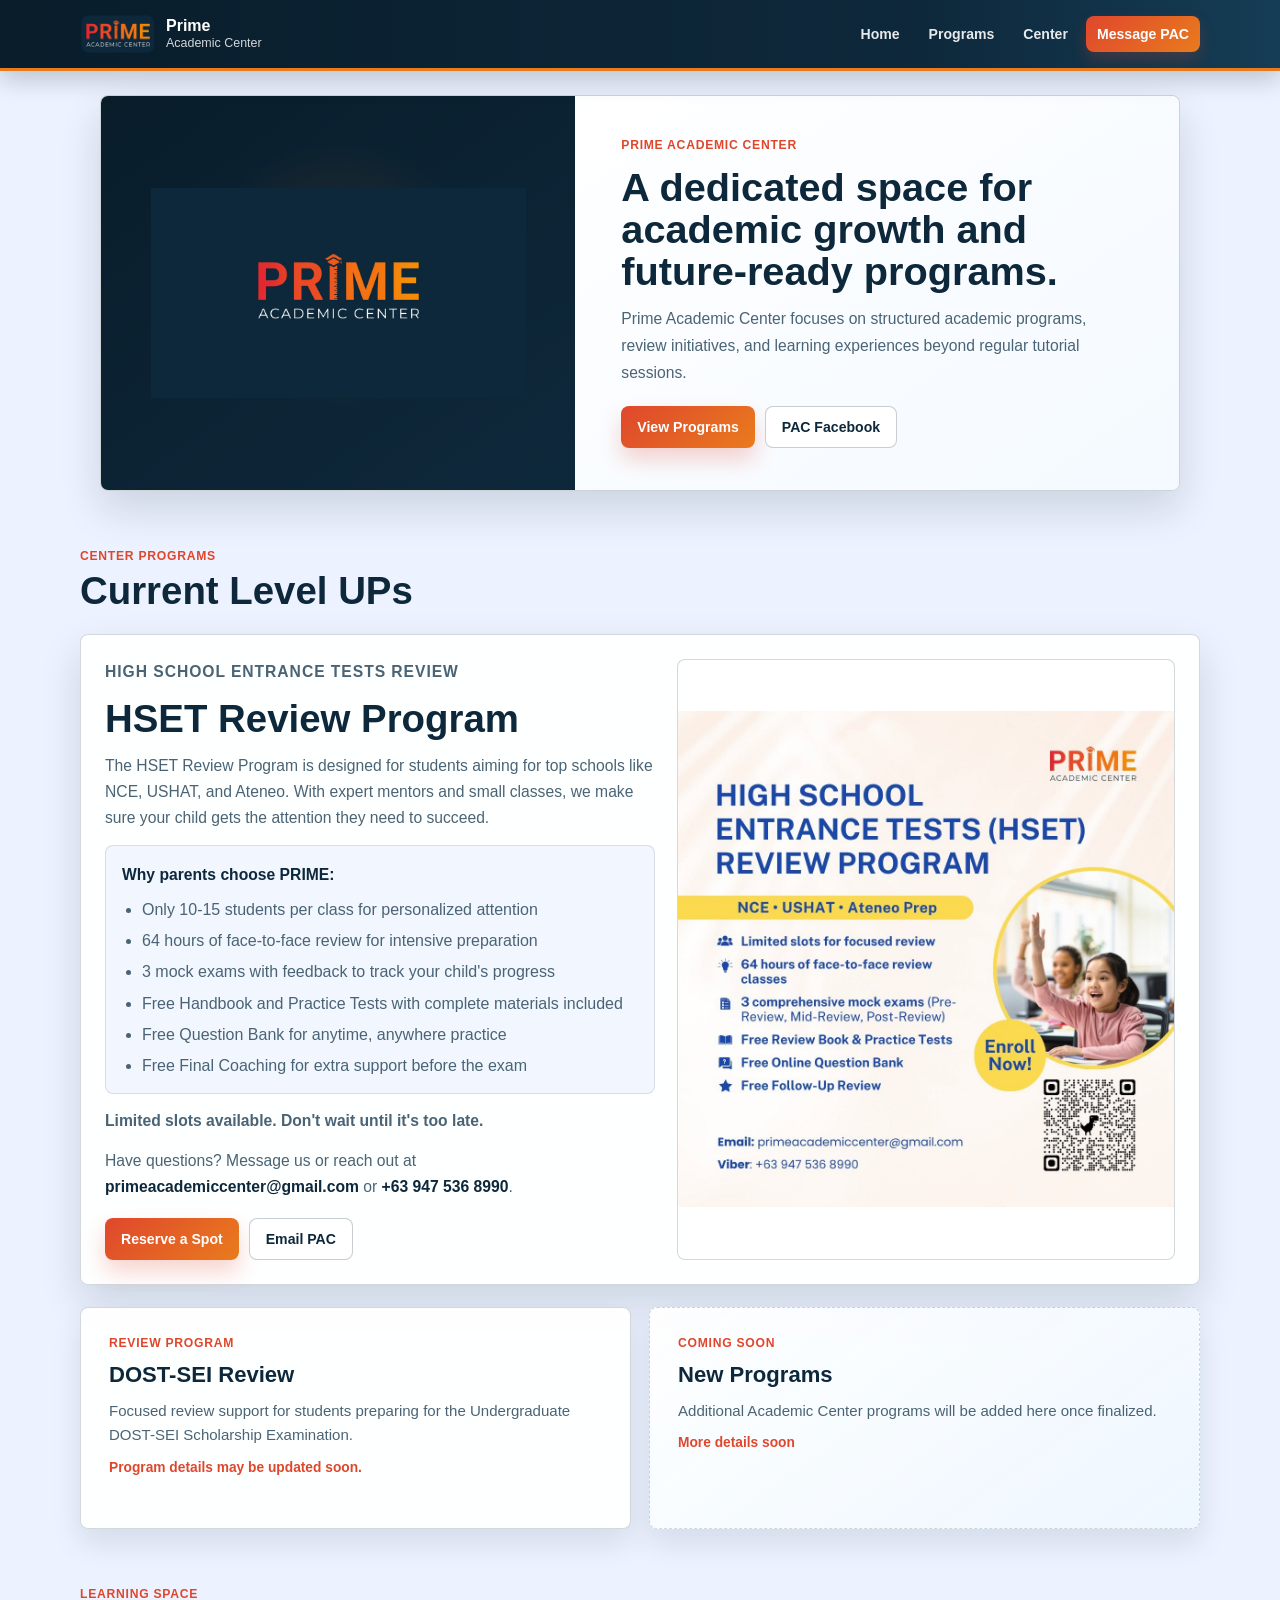
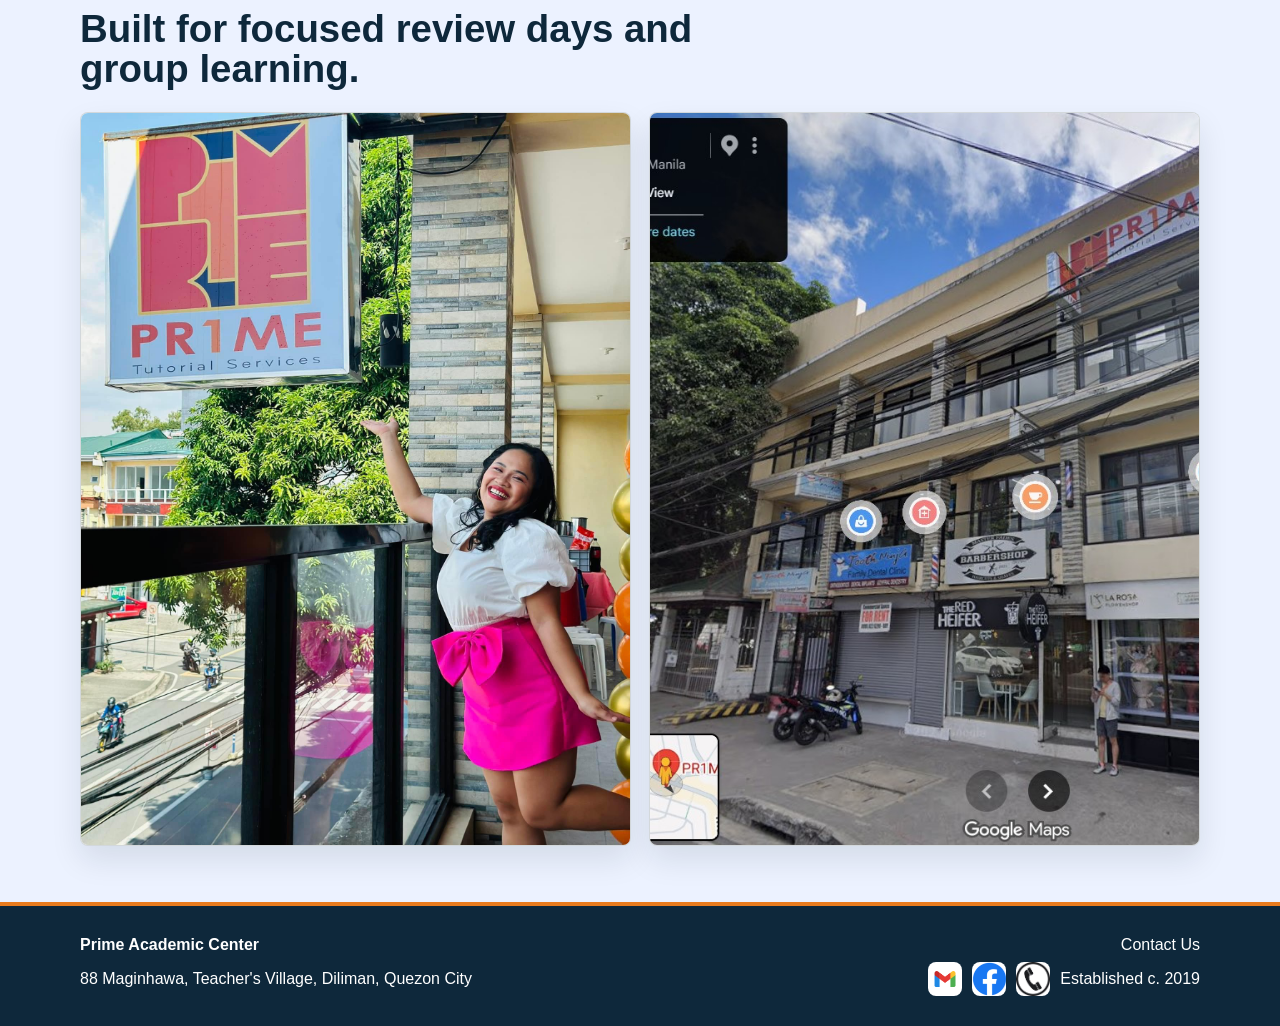
==== primeacademiccenter/index.html @ 63d29a65 "Add Prime Academic Center website" ====
<!DOCTYPE html>
<html lang="en">
<head>
  <meta charset="UTF-8">
  <meta name="viewport" content="width=device-width, initial-scale=1.0">
  <title>Prime Academic Center</title>
  <link rel="icon" type="image/png" href="Assets/primeacademiccenter.png">
  <link rel="stylesheet" href="style.css">
</head>
<body>
  <header class="site-header">
    <nav class="nav-shell" aria-label="Main navigation">
      <a class="brand" href="#home" aria-label="Prime Academic Center home">
        <img src="Assets/primeacademiccenter.png" alt="Prime Academic Center logo">
        <span><strong>Prime</strong><small>Academic Center</small></span>
      </a>

      <button class="menu-toggle" type="button" aria-label="Toggle menu" aria-expanded="false" data-menu-toggle>
        <span></span>
        <span></span>
        <span></span>
      </button>

      <div class="nav-links" data-nav-links>
        <a href="#home">Home</a>
        <a href="#programs">Programs</a>
        <a href="#center">Center</a>
        <a class="nav-cta" href="https://www.facebook.com/prime.academic.center" target="_blank" rel="noreferrer">Message PAC</a>
      </div>
    </nav>
  </header>

  <main id="home">
    <section class="hero" aria-labelledby="hero-title">
      <div class="hero-media">
        <img src="Assets/primeheader.jpg" alt="Prime Academic Center header">
      </div>

      <div class="hero-copy">
        <p class="eyebrow">Prime Academic Center</p>
        <h1 id="hero-title">A dedicated space for academic growth and future-ready programs.</h1>
        <p>Prime Academic Center focuses on structured academic programs, review initiatives, and learning experiences beyond regular tutorial sessions.</p>
        <div class="hero-actions">
          <a class="button primary" href="#programs">View Programs</a>
          <a class="button secondary" href="https://www.facebook.com/prime.academic.center" target="_blank" rel="noreferrer">PAC Facebook</a>
        </div>
      </div>
    </section>

    <section class="section program-section" id="programs" aria-labelledby="programs-title">
      <div class="section-heading">
        <p class="eyebrow">Center Programs</p>
        <h2 id="programs-title">Current Level UPs</h2>
      </div>

      <article class="featured-program" aria-labelledby="hset-title">
        <div class="featured-program-copy">
          <p class="package-type">High School Entrance Tests Review</p>
          <h3 id="hset-title">HSET Review Program</h3>
          <p>The HSET Review Program is designed for students aiming for top schools like NCE, USHAT, and Ateneo. With expert mentors and small classes, we make sure your child gets the attention they need to succeed.</p>

          <div class="program-benefits" aria-label="Why parents choose Prime">
            <p>Why parents choose PRIME:</p>
            <ul>
              <li>Only 10-15 students per class for personalized attention</li>
              <li>64 hours of face-to-face review for intensive preparation</li>
              <li>3 mock exams with feedback to track your child's progress</li>
              <li>Free Handbook and Practice Tests with complete materials included</li>
              <li>Free Question Bank for anytime, anywhere practice</li>
              <li>Free Final Coaching for extra support before the exam</li>
            </ul>
          </div>

          <p class="program-note">Limited slots available. Don't wait until it's too late.</p>
          <p class="program-contact">Have questions? Message us or reach out at <a href="mailto:primeacademiccenter@gmail.com">primeacademiccenter@gmail.com</a> or <a href="tel:+639475368990">+63 947 536 8990</a>.</p>
          <div class="program-actions">
            <a class="button primary" href="https://forms.gle/pj1DFYrAiUoxHzqt6" target="_blank" rel="noreferrer">Reserve a Spot</a>
            <a class="button secondary" href="mailto:primeacademiccenter@gmail.com">Email PAC</a>
          </div>
        </div>

        <figure class="featured-program-media">
          <img src="Assets/hset-review-program.png" alt="High School Entrance Tests Review Program flyer">
        </figure>
      </article>

      <div class="program-grid">
        <article class="program-card">
          <p class="package-type">Review Program</p>
          <h3>DOST-SEI Review</h3>
          <p>Focused review support for students preparing for the Undergraduate DOST-SEI Scholarship Examination.</p>
          <strong>Program details may be updated soon.</strong>
        </article>

        <article class="program-card">
          <p class="package-type">Coming Soon</p>
          <h3>New Programs</h3>
          <p>Additional Academic Center programs will be added here once finalized.</p>
          <strong>More details soon</strong>
        </article>
      </div>
    </section>

    <section class="section center-section" id="center" aria-labelledby="center-title">
      <div class="section-heading">
        <p class="eyebrow">Learning Space</p>
        <h2 id="center-title">Built for focused review days and group learning.</h2>
      </div>

      <div class="center-grid">
        <figure>
          <img src="Assets/center-1.jpg" alt="Prime Academic Center study space">
        </figure>
        <figure>
          <img src="Assets/center-3.jpg" alt="Prime Academic Center room setup">
        </figure>
      </div>
    </section>
  </main>

  <footer class="site-footer" id="contact">
    <div class="footer-brand">
      <p><a href="https://www.facebook.com/prime.academic.center" target="_blank" rel="noreferrer">Prime Academic Center</a></p>
      <a href="https://maps.app.goo.gl/qiUj7NpMVCg9RLWh9" target="_blank" rel="noreferrer">88 Maginhawa, Teacher's Village, Diliman, Quezon City</a>
    </div>

    <div class="footer-contact">
      <span>Contact Us</span>
      <div class="footer-socials" aria-label="Contact links">
        <a class="footer-icon" href="mailto:primeacademiccenter@gmail.com" aria-label="Email Prime Academic Center"><img src="Assets/gmail.jpg" alt=""></a>
        <a class="footer-icon" href="https://www.facebook.com/prime.academic.center" target="_blank" rel="noreferrer" aria-label="Prime Academic Center Facebook page"><img src="Assets/facebook.jpg" alt=""></a>
        <a class="footer-icon" href="tel:+639475368990" aria-label="Call Prime Academic Center"><img src="Assets/call.jpg" alt=""></a>
        <span>Established c. 2019</span>
      </div>
    </div>
  </footer>

  <script src="script.js"></script>
</body>
</html>
---- primeacademiccenter/style.css ----
:root {
  --navy: #0e283b;
  --navy-deep: #091d2b;
  --red: #df472d;
  --orange: #e97b1d;
  --canvas: #ecf2ff;
  --ink: #173040;
  --muted: #4a6475;
  --line: rgba(14, 40, 59, 0.18);
  --surface: rgba(255, 255, 255, 0.94);
  --shadow: 0 18px 42px rgba(9, 29, 43, 0.14);
}

* {
  box-sizing: border-box;
}

html {
  scroll-behavior: smooth;
}

body {
  min-height: 100vh;
  margin: 0;
  color: var(--ink);
  font-family: Inter, Arial, Helvetica, sans-serif;
  background: var(--canvas);
}

img {
  max-width: 100%;
  display: block;
}

a {
  color: inherit;
  text-decoration: none;
}

.site-header {
  position: sticky;
  top: 0;
  z-index: 10;
  color: #ffffff;
  background: linear-gradient(90deg, var(--navy-deep) 0%, var(--navy) 72%, #153d55 100%);
  border-bottom: 3px solid var(--orange);
  box-shadow: 0 8px 24px rgba(9, 29, 43, 0.22);
}

.nav-shell {
  width: min(1120px, calc(100% - 32px));
  min-height: 68px;
  display: flex;
  align-items: center;
  justify-content: space-between;
  gap: 20px;
  margin: 0 auto;
}

.brand {
  min-width: 0;
  display: flex;
  align-items: center;
  gap: 10px;
}

.brand img {
  width: 76px;
  height: 48px;
  object-fit: contain;
}

.brand span {
  display: grid;
  line-height: 1.05;
}

.brand strong {
  color: #ffffff;
  font-size: 1rem;
  font-weight: 800;
}

.brand small {
  margin-top: 3px;
  color: rgba(255, 255, 255, 0.82);
  font-size: 0.78rem;
  font-weight: 500;
}

.nav-links {
  display: flex;
  align-items: center;
  gap: 7px;
}

.nav-links a {
  min-height: 36px;
  display: inline-flex;
  align-items: center;
  padding: 0 11px;
  color: rgba(255, 255, 255, 0.9);
  border-radius: 8px;
  font-size: 0.88rem;
  font-weight: 800;
}

.nav-links a:hover {
  color: #ffffff;
  background: rgba(255, 255, 255, 0.1);
}

.nav-links .nav-cta {
  color: #ffffff;
  background: linear-gradient(135deg, var(--red), var(--orange));
  box-shadow: 0 8px 16px rgba(223, 71, 45, 0.22);
}

.menu-toggle {
  width: 42px;
  height: 38px;
  display: none;
  place-items: center;
  padding: 8px;
  border: 1px solid rgba(255, 255, 255, 0.32);
  border-radius: 8px;
  background: rgba(255, 255, 255, 0.1);
}

.menu-toggle span {
  width: 20px;
  height: 2px;
  display: block;
  margin: 2px 0;
  border-radius: 999px;
  background: #ffffff;
}

main {
  min-height: calc(100vh - 68px);
  padding-bottom: 56px;
}

.hero {
  width: min(1080px, calc(100% - 44px));
  display: grid;
  grid-template-columns: minmax(0, 0.88fr) minmax(0, 1.12fr);
  margin: 24px auto 0;
  overflow: hidden;
  border: 1px solid rgba(14, 40, 59, 0.2);
  border-radius: 8px;
  background: var(--surface);
  box-shadow: var(--shadow);
}

.hero-media {
  min-height: 340px;
  display: grid;
  place-items: center;
  padding: 22px;
  background:
    radial-gradient(circle at 50% 45%, rgba(233, 123, 29, 0.14) 0%, rgba(233, 123, 29, 0) 42%),
    linear-gradient(145deg, var(--navy-deep), var(--navy));
}

.hero-media img {
  width: 100%;
  max-height: 210px;
  object-fit: contain;
}

.hero-copy {
  display: grid;
  align-content: center;
  gap: 14px;
  padding: 42px 46px;
  background: linear-gradient(145deg, rgba(255, 255, 255, 0.98), rgba(243, 249, 255, 0.95));
}

.eyebrow,
.package-type {
  margin: 0;
  color: var(--red);
  font-size: 0.76rem;
  font-weight: 900;
  letter-spacing: 0.06em;
  text-transform: uppercase;
}

.hero h1,
.section-heading h2 {
  margin: 0;
  color: var(--navy);
  font-weight: 900;
  line-height: 1.06;
}

.hero h1 {
  max-width: 650px;
  font-size: clamp(2.15rem, 3.1vw, 3.1rem);
}

.hero p:not(.eyebrow) {
  max-width: 590px;
  margin: 0;
  color: var(--muted);
  font-size: 0.98rem;
  line-height: 1.7;
}

.hero-actions {
  display: flex;
  flex-wrap: wrap;
  gap: 10px;
  margin-top: 6px;
}

.button {
  min-height: 42px;
  display: inline-flex;
  align-items: center;
  justify-content: center;
  padding: 0 16px;
  border-radius: 8px;
  font-size: 0.88rem;
  font-weight: 800;
}

.button.primary {
  color: #ffffff;
  background: linear-gradient(135deg, var(--red), var(--orange));
  box-shadow: 0 12px 22px rgba(223, 71, 45, 0.23);
}

.button.secondary {
  color: var(--navy);
  border: 1px solid rgba(14, 40, 59, 0.23);
  background: #ffffff;
}

.section {
  width: min(1120px, calc(100% - 44px));
  margin: 0 auto;
  padding: 58px 0 0;
}

.section-heading {
  max-width: 720px;
  margin-bottom: 22px;
}

.section-heading h2 {
  margin-top: 8px;
  font-size: clamp(1.8rem, 3vw, 2.65rem);
}

.featured-program {
  display: grid;
  grid-template-columns: minmax(0, 1.05fr) minmax(280px, 0.95fr);
  gap: 22px;
  align-items: stretch;
  margin-bottom: 22px;
  padding: 24px;
  border: 1px solid var(--line);
  border-radius: 8px;
  background: var(--surface);
  box-shadow: var(--shadow);
}

.featured-program-copy {
  display: grid;
  align-content: center;
  gap: 14px;
}

.featured-program h3 {
  margin: 0;
  color: var(--navy);
  font-size: clamp(1.7rem, 3vw, 2.45rem);
  line-height: 1.06;
}

.featured-program p {
  margin: 0;
  color: var(--muted);
  font-size: 0.98rem;
  line-height: 1.65;
}

.program-benefits {
  display: grid;
  gap: 10px;
  padding: 16px;
  border: 1px solid rgba(14, 40, 59, 0.12);
  border-radius: 8px;
  background: rgba(236, 242, 255, 0.7);
}

.program-benefits p,
.program-note {
  color: var(--navy);
  font-weight: 850;
}

.program-contact a {
  color: var(--navy);
  font-weight: 850;
}

.program-contact a:hover {
  color: var(--red);
}

.program-benefits ul {
  display: grid;
  gap: 8px;
  margin: 0;
  padding-left: 20px;
  color: var(--muted);
}

.program-benefits li {
  line-height: 1.45;
}

.program-actions {
  display: flex;
  flex-wrap: wrap;
  gap: 10px;
  margin-top: 4px;
}

.featured-program-media {
  min-height: 100%;
  margin: 0;
  overflow: hidden;
  border: 1px solid var(--line);
  border-radius: 8px;
  background: #ffffff;
}

.featured-program-media img {
  width: 100%;
  height: 100%;
  object-fit: contain;
}

.program-grid {
  display: grid;
  grid-template-columns: repeat(2, minmax(0, 1fr));
  gap: 18px;
}

.program-card {
  min-height: 222px;
  display: grid;
  align-content: start;
  gap: 12px;
  padding: 28px;
  border: 1px solid var(--line);
  border-radius: 8px;
  background: var(--surface);
  box-shadow: 0 14px 30px rgba(9, 29, 43, 0.1);
}

.program-card:nth-child(2) {
  border-style: dashed;
  background: linear-gradient(145deg, rgba(255, 255, 255, 0.94), rgba(238, 247, 255, 0.92));
}

.program-card h3 {
  margin: 0;
  color: var(--navy);
  font-size: 1.38rem;
  font-weight: 850;
  line-height: 1.15;
}

.program-card p:not(.package-type) {
  margin: 0;
  color: var(--muted);
  font-size: 0.94rem;
  line-height: 1.62;
}

.program-card strong {
  margin-top: auto;
  color: var(--red);
  font-size: 0.86rem;
  font-weight: 800;
}

.center-grid {
  display: grid;
  grid-template-columns: repeat(2, minmax(0, 1fr));
  gap: 18px;
}

.center-grid figure {
  min-height: 285px;
  margin: 0;
  overflow: hidden;
  border-radius: 8px;
  border: 1px solid var(--line);
  background: #ffffff;
  box-shadow: 0 14px 30px rgba(9, 29, 43, 0.1);
}

.center-grid img {
  width: 100%;
  height: 100%;
  object-fit: cover;
}

.site-footer {
  display: flex;
  justify-content: space-between;
  gap: 28px;
  padding: 30px max(22px, calc((100% - 1120px) / 2));
  color: #ffffff;
  background: var(--navy);
  border-top: 4px solid var(--orange);
}

.footer-brand,
.footer-contact {
  display: grid;
  gap: 8px;
}

.footer-brand p {
  margin: 0;
  font-weight: 900;
}

.footer-brand a:hover,
.footer-icon:hover {
  color: #ffd5b6;
}

.footer-contact {
  justify-items: end;
}

.footer-socials {
  display: flex;
  flex-wrap: wrap;
  align-items: center;
  justify-content: flex-end;
  gap: 10px;
}

.footer-icon {
  width: 34px;
  height: 34px;
  display: grid;
  place-items: center;
  overflow: hidden;
  border-radius: 8px;
  background: #ffffff;
}

.footer-icon img {
  width: 100%;
  height: 100%;
  object-fit: cover;
}

.reveal-on-scroll {
  opacity: 0;
  transform: translateY(18px);
  transition: opacity 0.45s ease, transform 0.45s ease;
}

.reveal-on-scroll.is-visible {
  opacity: 1;
  transform: translateY(0);
}

@media (max-width: 900px) {
  .hero,
  .featured-program,
  .program-grid,
  .center-grid {
    grid-template-columns: 1fr;
  }

  .hero-media {
    min-height: 300px;
  }

  .hero-copy {
    padding: 36px;
  }

  .featured-program-media {
    min-height: 360px;
  }

  .site-footer {
    display: grid;
  }

  .footer-contact {
    justify-items: start;
  }

  .footer-socials {
    justify-content: flex-start;
  }
}

@media (max-width: 700px) {
  .menu-toggle {
    display: grid;
  }

  .nav-links {
    position: absolute;
    right: 16px;
    left: 16px;
    top: calc(100% + 8px);
    display: none;
    padding: 10px;
    border-radius: 8px;
    background: var(--navy);
    box-shadow: 0 18px 34px rgba(9, 29, 43, 0.24);
  }

  .nav-links.open {
    display: grid;
  }

  .nav-links a,
  .nav-links .nav-cta {
    justify-content: flex-start;
    background: transparent;
    box-shadow: none;
  }
}

@media (max-width: 560px) {
  .nav-shell,
  .hero,
  .section {
    width: min(100% - 24px, 1120px);
  }

  .brand img {
    width: 62px;
    height: 40px;
  }

  .hero {
    margin-top: 20px;
  }

  .hero-media {
    min-height: 230px;
    padding: 18px;
  }

  .hero-copy {
    gap: 13px;
    padding: 26px 22px 28px;
  }

  .hero h1 {
    font-size: 2.25rem;
  }

  .section {
    padding-top: 40px;
  }

  .featured-program {
    padding: 18px;
  }

  .featured-program-media {
    min-height: 300px;
  }

  .program-card {
    min-height: 0;
    padding: 22px;
  }
}
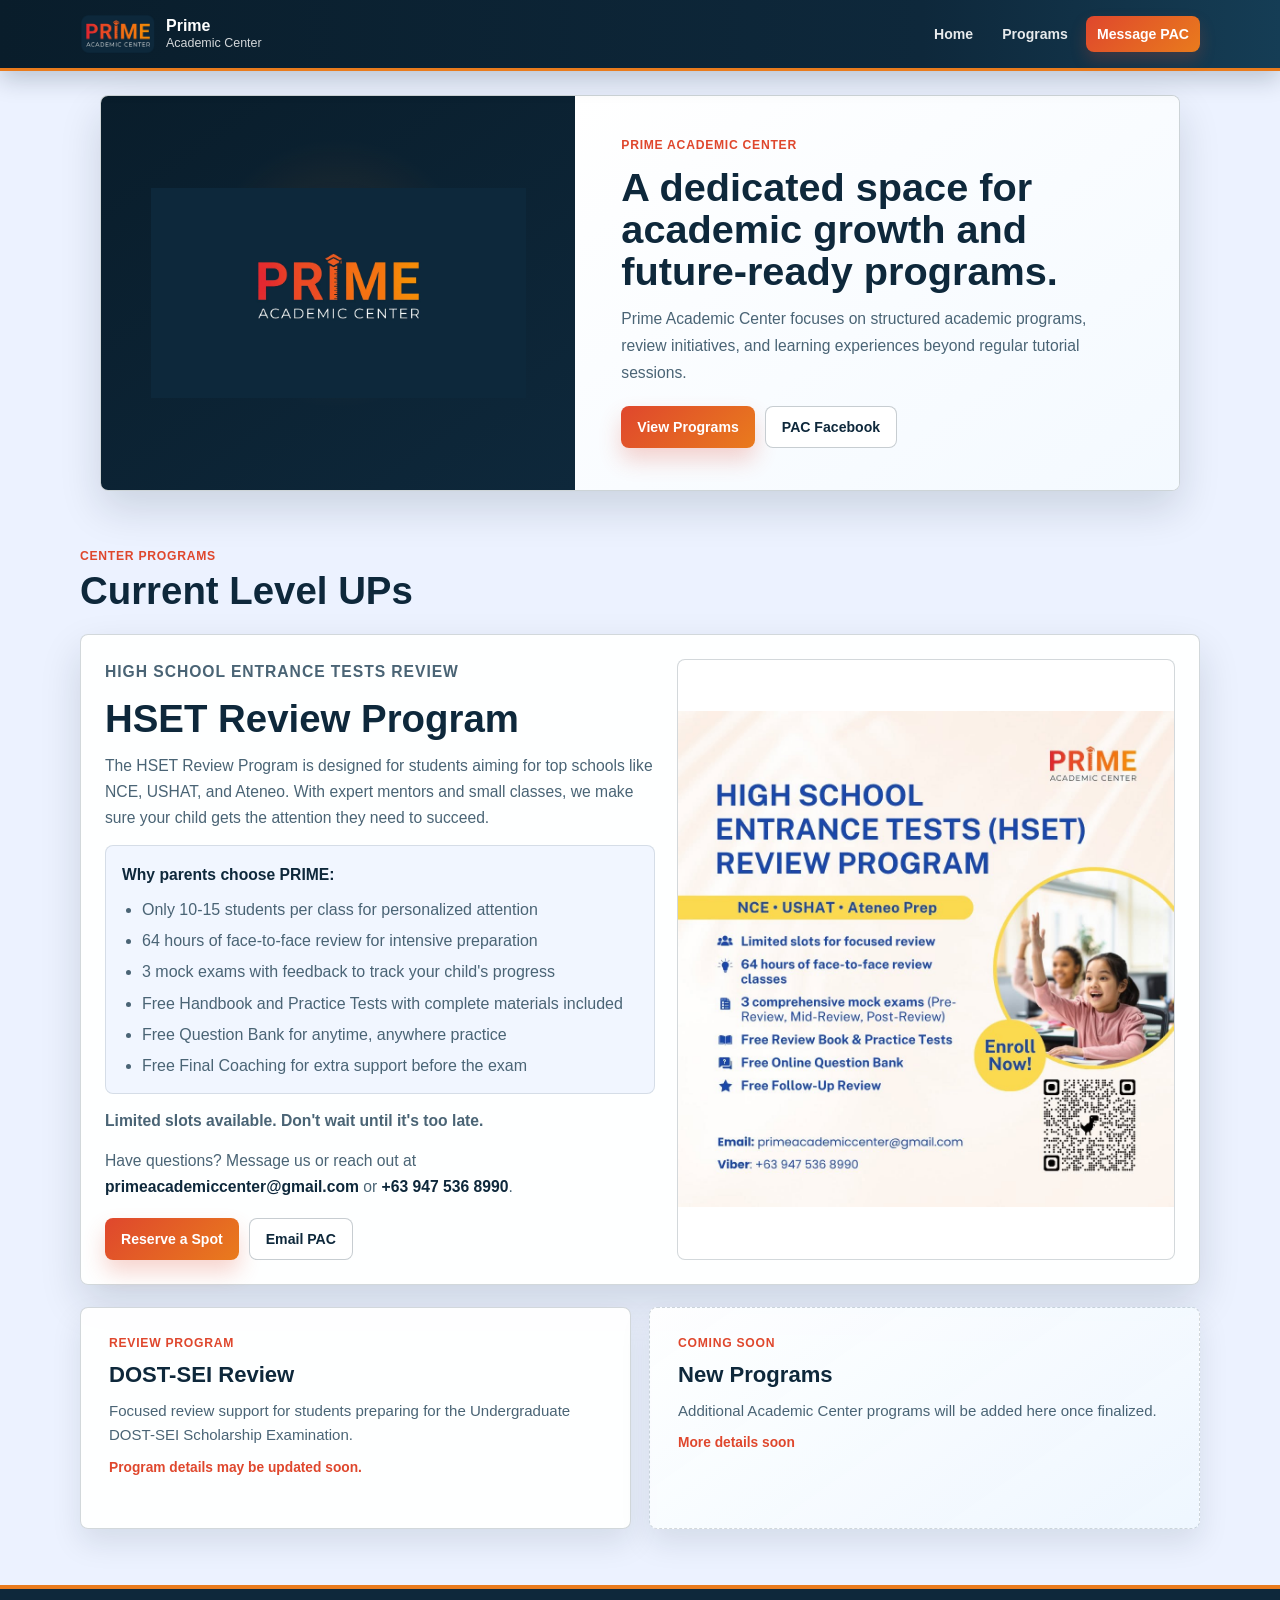
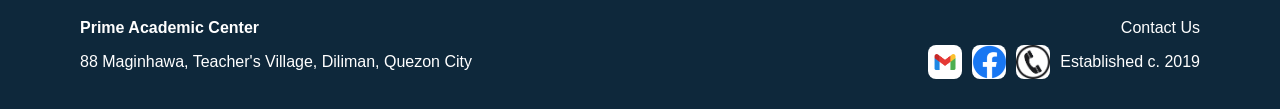
==== commit a2423452: "Remove learning space section" ====
--- a/primeacademiccenter/index.html
+++ b/primeacademiccenter/index.html
@@ -24,7 +24,6 @@
       <div class="nav-links" data-nav-links>
         <a href="#home">Home</a>
         <a href="#programs">Programs</a>
-        <a href="#center">Center</a>
         <a class="nav-cta" href="https://www.facebook.com/prime.academic.center" target="_blank" rel="noreferrer">Message PAC</a>
       </div>
     </nav>
@@ -101,21 +100,6 @@
       </div>
     </section>
 
-    <section class="section center-section" id="center" aria-labelledby="center-title">
-      <div class="section-heading">
-        <p class="eyebrow">Learning Space</p>
-        <h2 id="center-title">Built for focused review days and group learning.</h2>
-      </div>
-
-      <div class="center-grid">
-        <figure>
-          <img src="Assets/center-1.jpg" alt="Prime Academic Center study space">
-        </figure>
-        <figure>
-          <img src="Assets/center-3.jpg" alt="Prime Academic Center room setup">
-        </figure>
-      </div>
-    </section>
   </main>
 
   <footer class="site-footer" id="contact">
--- a/primeacademiccenter/style.css
+++ b/primeacademiccenter/style.css
@@ -390,28 +390,6 @@
   font-weight: 800;
 }
 
-.center-grid {
-  display: grid;
-  grid-template-columns: repeat(2, minmax(0, 1fr));
-  gap: 18px;
-}
-
-.center-grid figure {
-  min-height: 285px;
-  margin: 0;
-  overflow: hidden;
-  border-radius: 8px;
-  border: 1px solid var(--line);
-  background: #ffffff;
-  box-shadow: 0 14px 30px rgba(9, 29, 43, 0.1);
-}
-
-.center-grid img {
-  width: 100%;
-  height: 100%;
-  object-fit: cover;
-}
-
 .site-footer {
   display: flex;
   justify-content: space-between;
@@ -480,8 +458,7 @@
 @media (max-width: 900px) {
   .hero,
   .featured-program,
-  .program-grid,
-  .center-grid {
+  .program-grid {
     grid-template-columns: 1fr;
   }
 
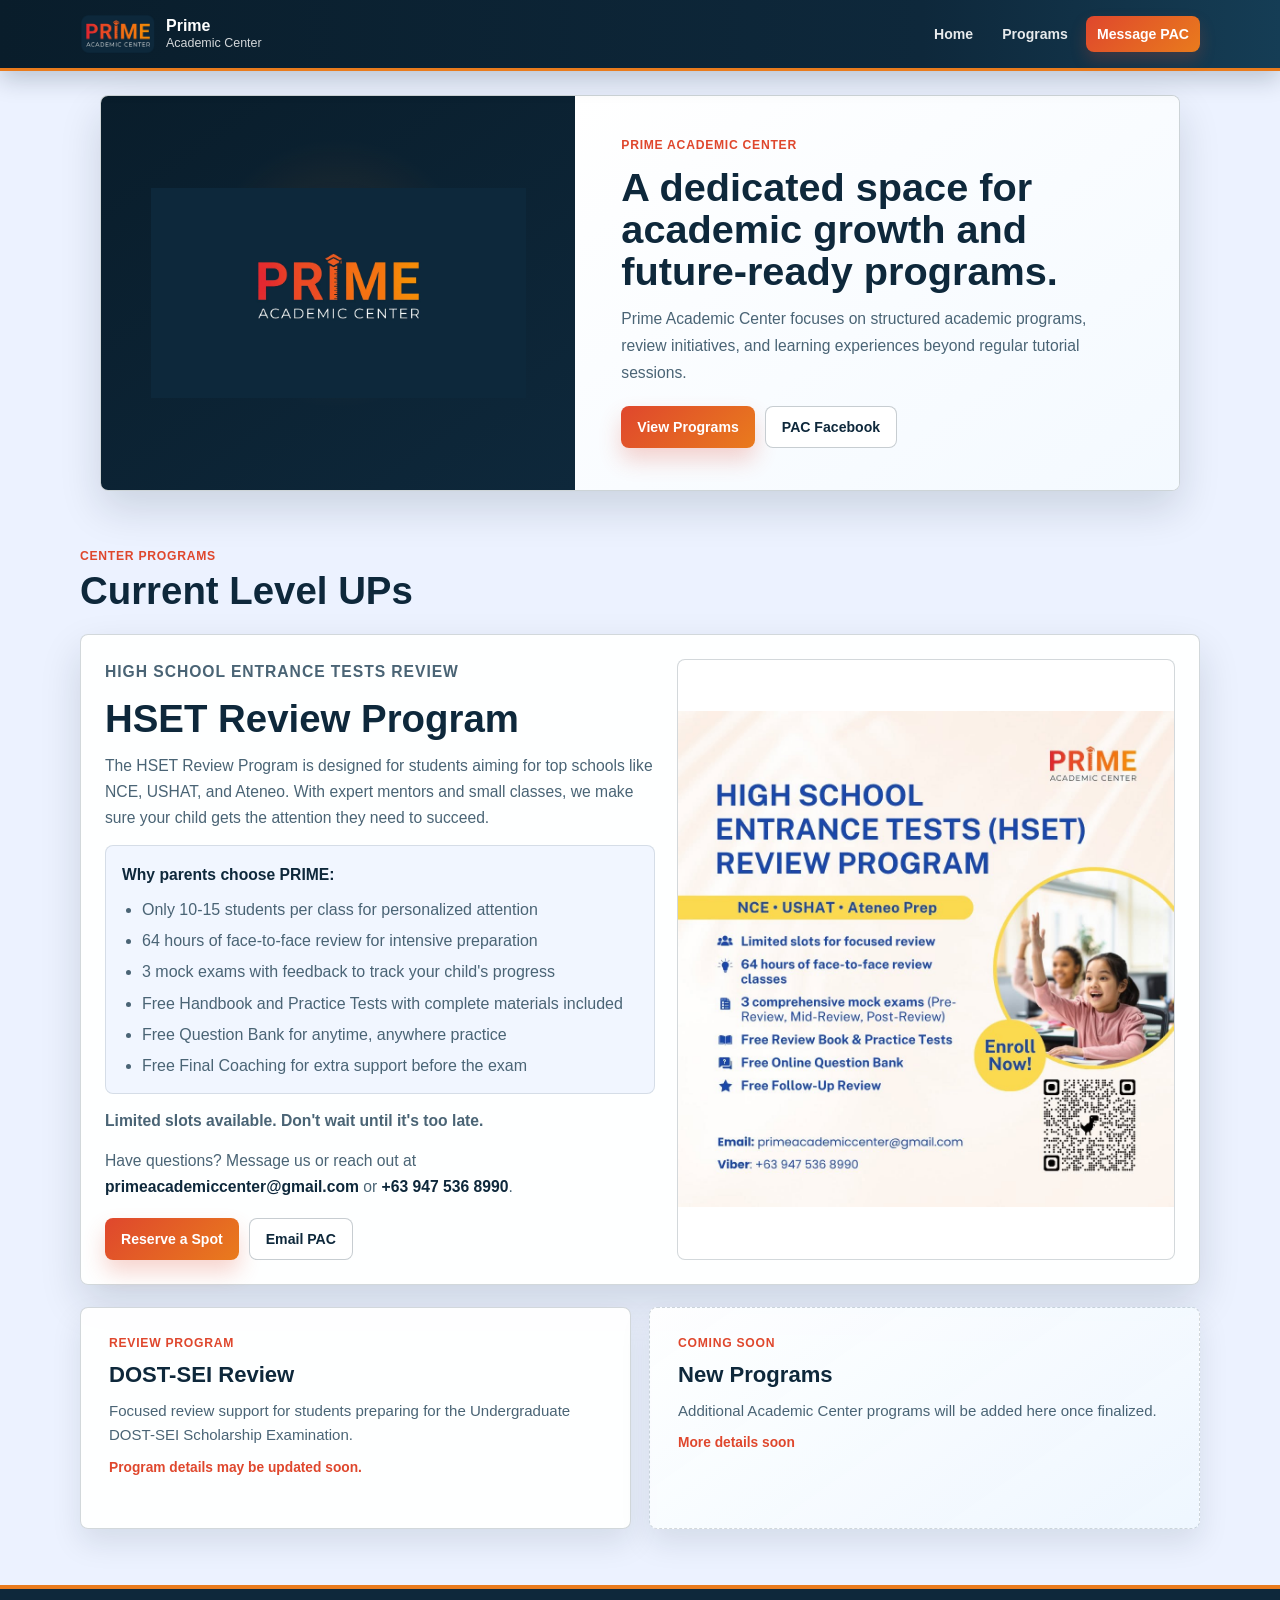
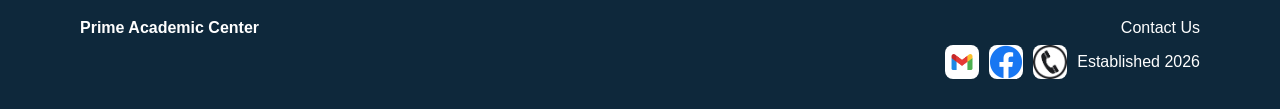
==== commit 39de131a: "Update PAC footer contact details" ====
--- a/primeacademiccenter/index.html
+++ b/primeacademiccenter/index.html
@@ -105,7 +105,6 @@
   <footer class="site-footer" id="contact">
     <div class="footer-brand">
       <p><a href="https://www.facebook.com/prime.academic.center" target="_blank" rel="noreferrer">Prime Academic Center</a></p>
-      <a href="https://maps.app.goo.gl/qiUj7NpMVCg9RLWh9" target="_blank" rel="noreferrer">88 Maginhawa, Teacher's Village, Diliman, Quezon City</a>
     </div>
 
     <div class="footer-contact">
@@ -114,7 +113,7 @@
         <a class="footer-icon" href="mailto:primeacademiccenter@gmail.com" aria-label="Email Prime Academic Center"><img src="Assets/gmail.jpg" alt=""></a>
         <a class="footer-icon" href="https://www.facebook.com/prime.academic.center" target="_blank" rel="noreferrer" aria-label="Prime Academic Center Facebook page"><img src="Assets/facebook.jpg" alt=""></a>
         <a class="footer-icon" href="tel:+639475368990" aria-label="Call Prime Academic Center"><img src="Assets/call.jpg" alt=""></a>
-        <span>Established c. 2019</span>
+        <span>Established 2026</span>
       </div>
     </div>
   </footer>
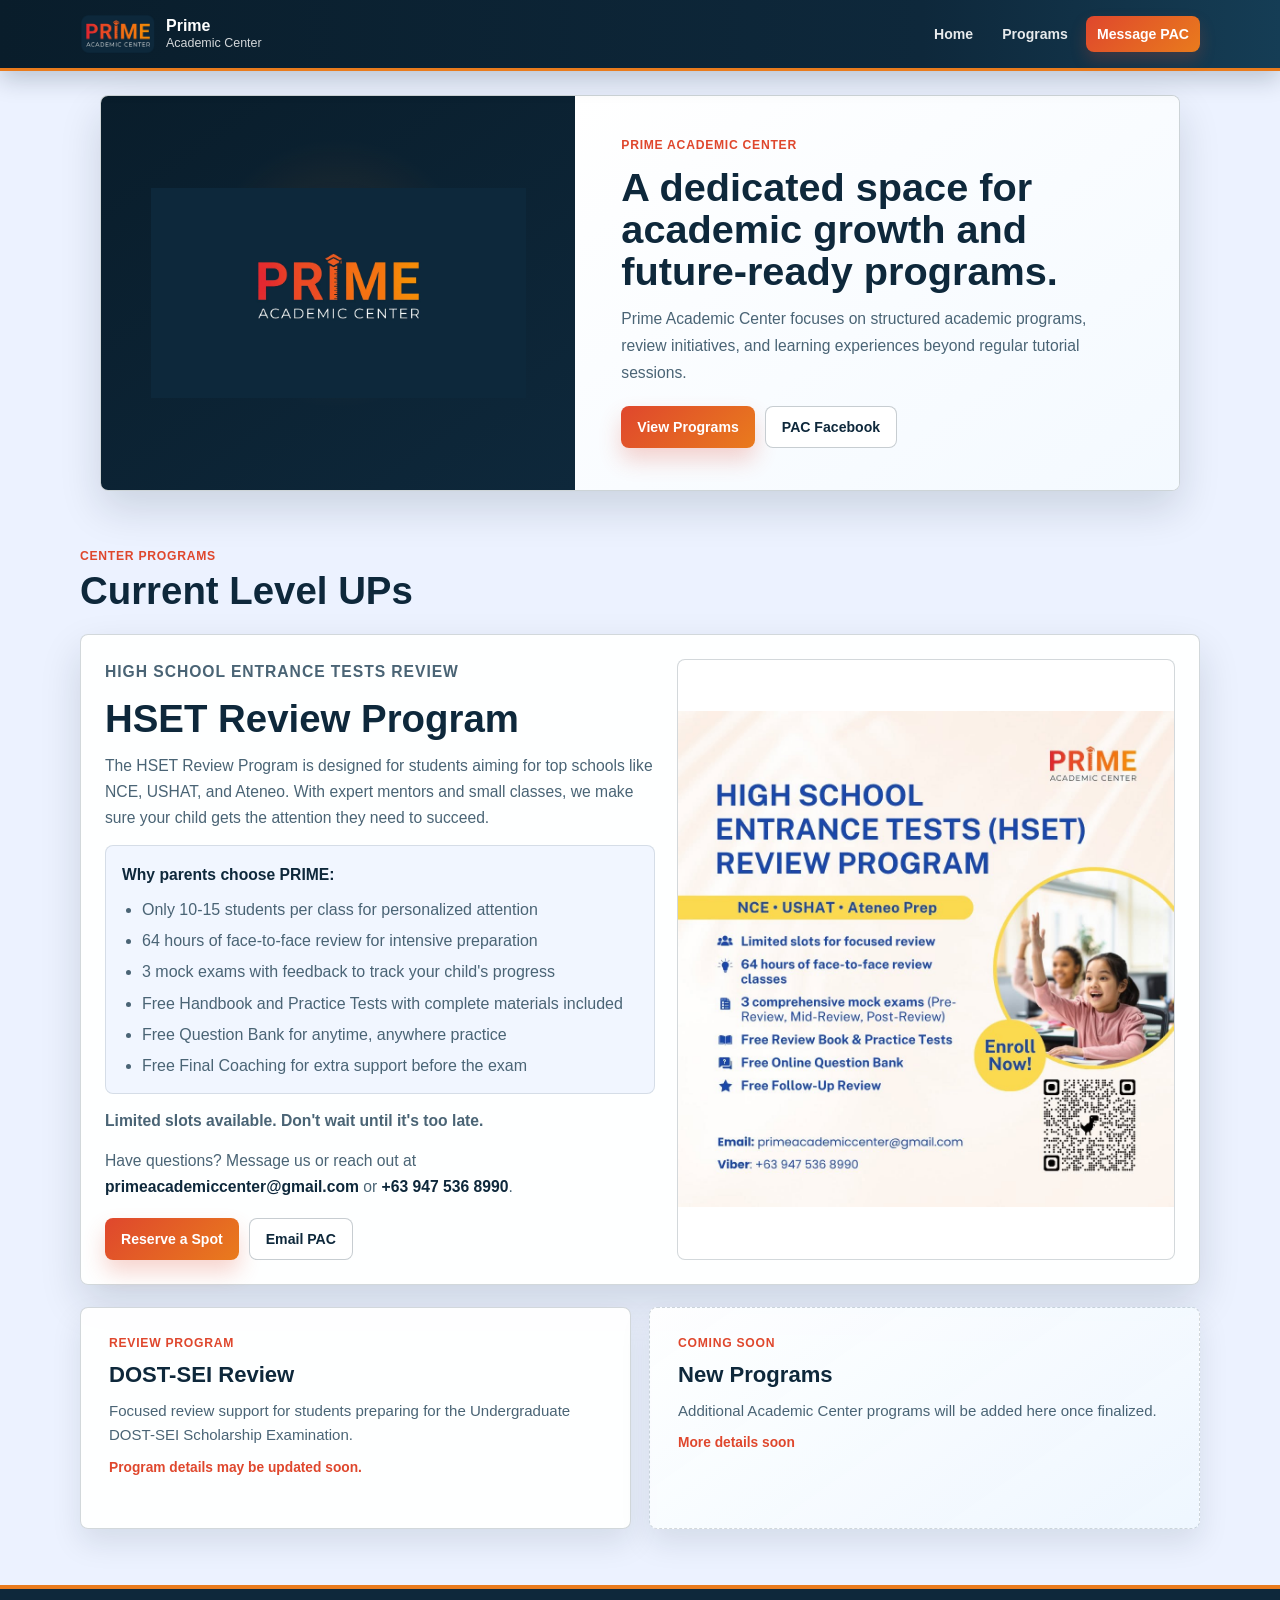
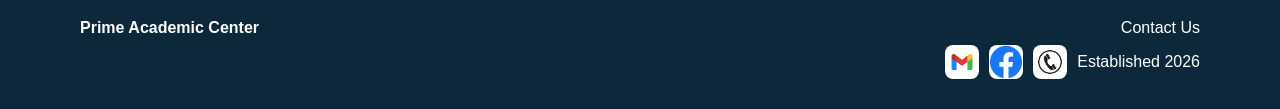
==== commit 25ce68b0: "update" ====
--- a/primeacademiccenter/index.html
+++ b/primeacademiccenter/index.html
@@ -112,7 +112,7 @@
       <div class="footer-socials" aria-label="Contact links">
         <a class="footer-icon" href="mailto:primeacademiccenter@gmail.com" aria-label="Email Prime Academic Center"><img src="Assets/gmail.jpg" alt=""></a>
         <a class="footer-icon" href="https://www.facebook.com/prime.academic.center" target="_blank" rel="noreferrer" aria-label="Prime Academic Center Facebook page"><img src="Assets/facebook.jpg" alt=""></a>
-        <a class="footer-icon" href="tel:+639475368990" aria-label="Call Prime Academic Center"><img src="Assets/call.jpg" alt=""></a>
+        <a class="footer-icon call-icon" href="tel:+639475368990" aria-label="Call Prime Academic Center"><img src="Assets/call.jpg" alt=""></a>
         <span>Established 2026</span>
       </div>
     </div>
--- a/primeacademiccenter/style.css
+++ b/primeacademiccenter/style.css
@@ -436,12 +436,22 @@
   overflow: hidden;
   border-radius: 8px;
   background: #ffffff;
+  flex: 0 0 34px;
 }
 
 .footer-icon img {
   width: 100%;
   height: 100%;
   object-fit: cover;
+}
+
+.footer-icon.call-icon {
+  padding: 5px;
+}
+
+.footer-icon.call-icon img {
+  border-radius: 50%;
+  object-fit: contain;
 }
 
 .reveal-on-scroll {
